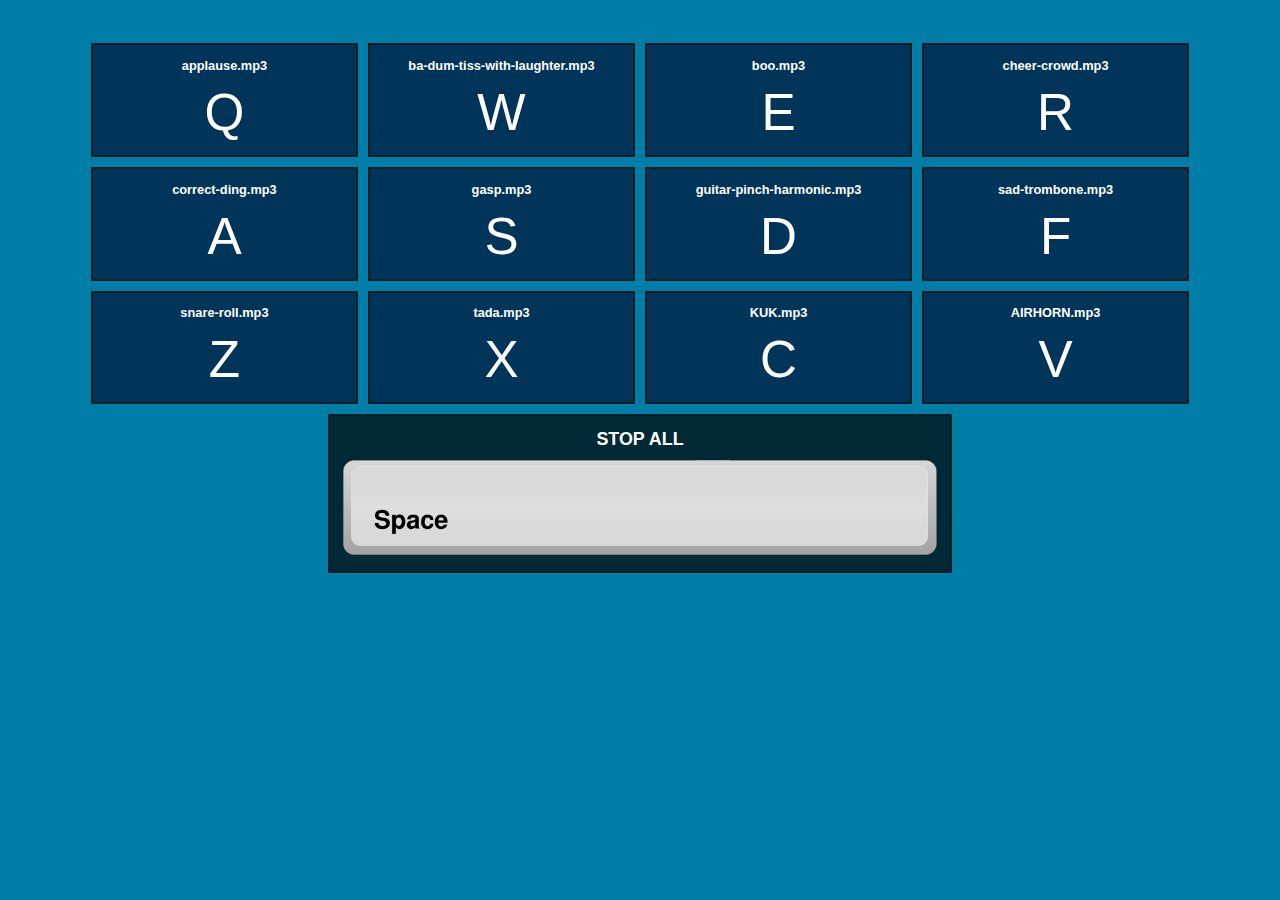
==== index.html @ 827bb026 "Update index.html" ====
<!DOCTYPE html>
<html lang="en" dir="ltr">
  <head>
    <meta charset="utf-8">
    <title></title>
    <link rel="stylesheet" href="styles.css">
    <link rel="shortcut icon" href="favicon.ico" type="image/x-icon"/>
  </head>
  <body>
    <main class="container">
      <section id="sounds">

      </section>
      <div id="stopButton" class="sound">
        <h2>STOP ALL</h2>
        <img src="keys/space.png" alt="">
      </div>
    </main>
    <script src="app.js" charset="utf-8"></script>
  </body>
</html>
---- styles.css ----
body {
  font-family: sans-serif;
  background: #007EA7;
  color: white;
  text-align: center;
  font-size: 1vw;
}

h1 {
  font-size: 3vw;
}

h2 {
  font-size: 1em;
  margin: 0px 0px 10px 0px;
}

.container {
  margin: 3em;
}

#sounds {
  /* background: #00171F; */
  /* margin: 1em; */
}

.sound {
  text-align: center;
  border: 2px solid rgb(0, 28, 37);
  /* border-radius: 20px; */
  background: #003459;
  margin: 5px;
  display: inline-block;
  width: 20%;
  padding: 1em;
}

.sound img {
  /* display: none;*/
  width: 0px;
  height: 0px;
}

.KeyCodeText {
  text-align: center;
  display: inline-block;
  font-size: 4em;
}

#stopButton {
  width: 50%;
  background: rgb(0, 40, 53);
  padding: 1em;
}

#stopButton h2 {
  font-size: 1.4em;
}

#stopButton img {
  width: 100%;
  height: auto;
}
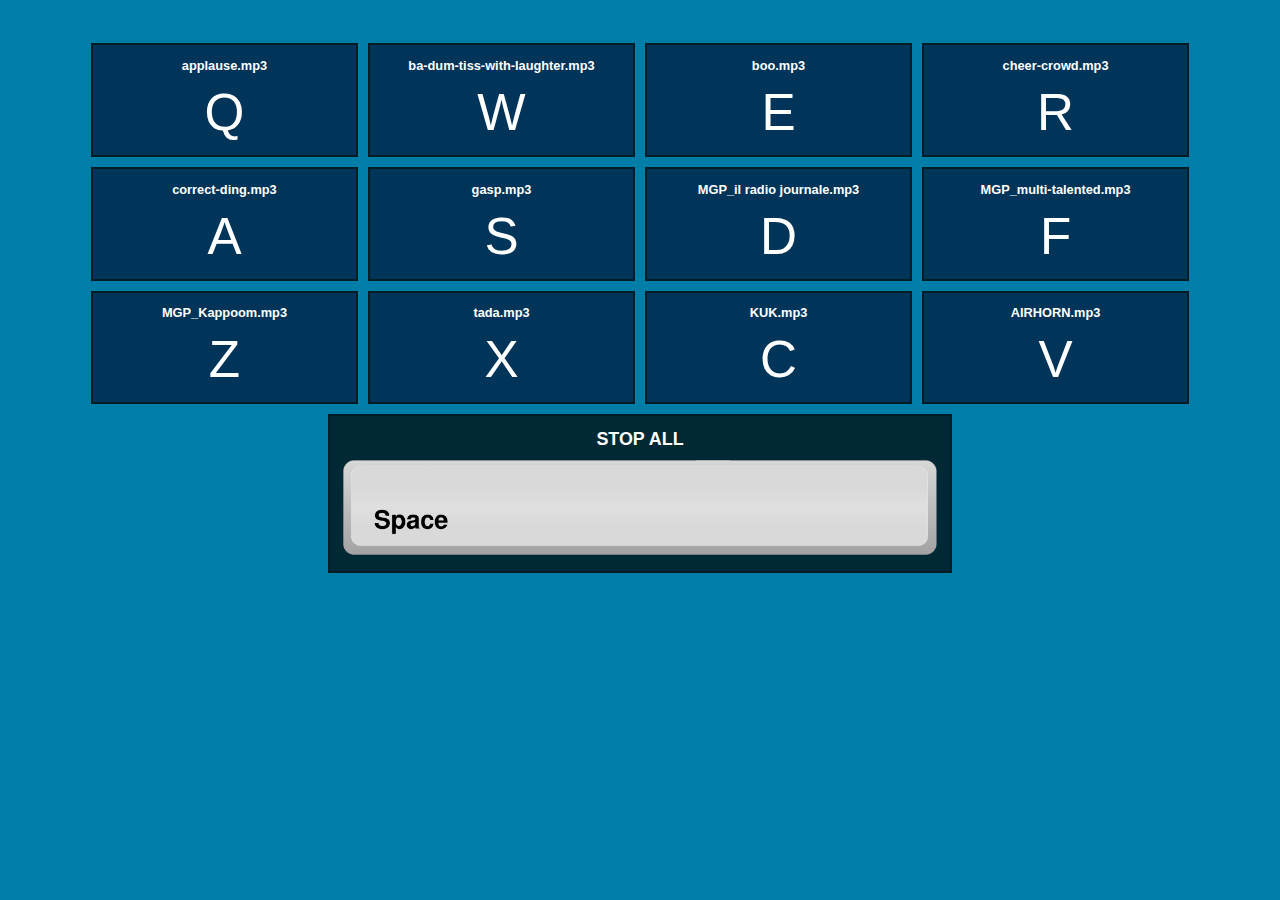
==== commit 1796be78: "" ====
--- a/index.html
+++ b/index.html
@@ -2,7 +2,7 @@
 <html lang="en" dir="ltr">
   <head>
     <meta charset="utf-8">
-    <title></title>
+    <title>Boundsoard</title>
     <link rel="stylesheet" href="styles.css">
     <link rel="shortcut icon" href="favicon.ico" type="image/x-icon"/>
   </head>
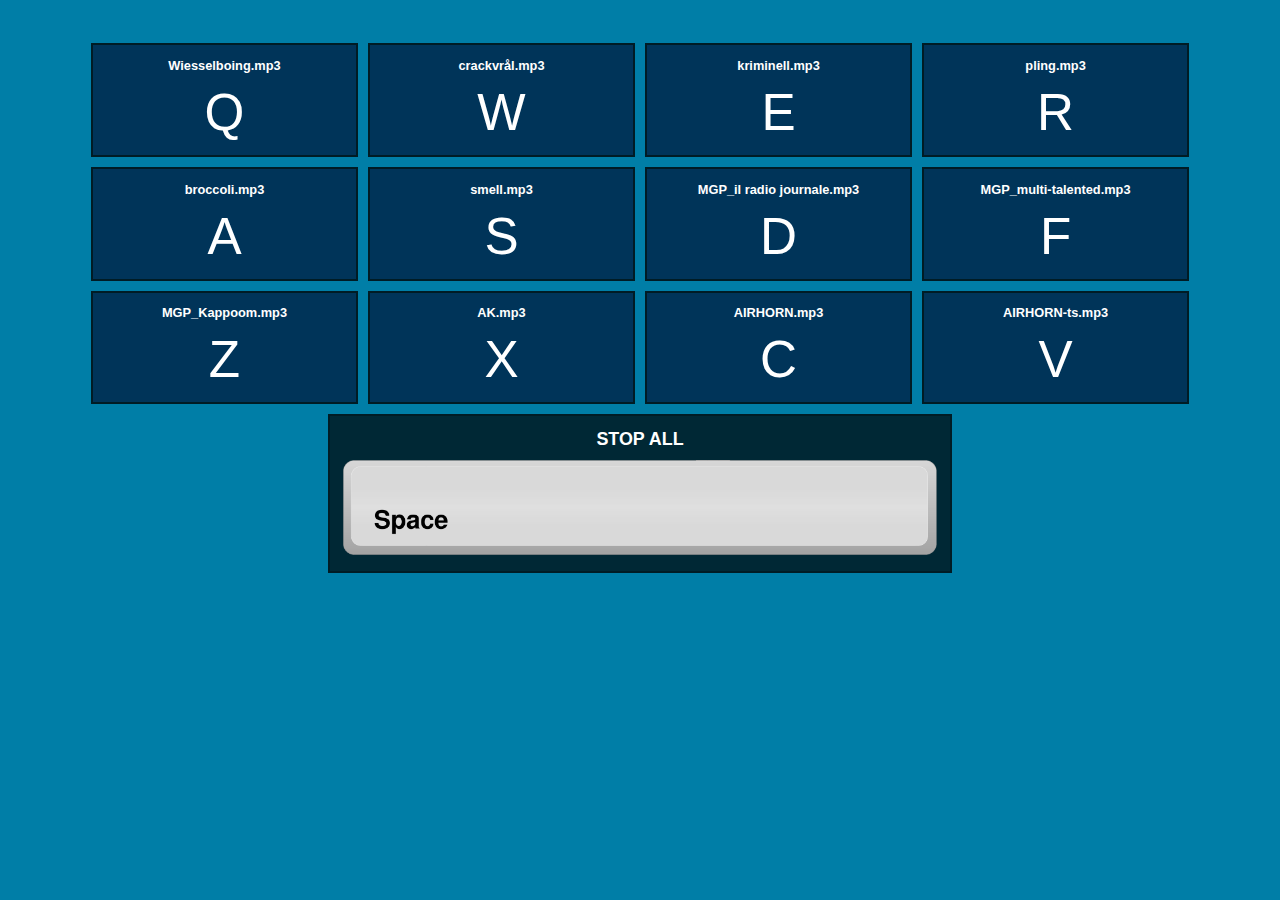
==== commit aa81ef99: "" ====
--- a/index.html
+++ b/index.html
@@ -1,21 +1,21 @@
 <!DOCTYPE html>
 <html lang="en" dir="ltr">
-  <head>
-    <meta charset="utf-8">
-    <title>Boundsoard</title>
-    <link rel="stylesheet" href="styles.css">
-    <link rel="shortcut icon" href="favicon.ico" type="image/x-icon"/>
-  </head>
-  <body>
-    <main class="container">
-      <section id="sounds">
+	<head>
+		<meta charset="utf-8">
+		<title>Boundsoard</title>
+		<link rel="stylesheet" href="styles.css">
+		<link rel="shortcut icon" type="image/png" href="favicon.png"/>
+	</head>
+	<body>
+		<main class="container">
+			<section id="sounds">
 
-      </section>
-      <div id="stopButton" class="sound">
-        <h2>STOP ALL</h2>
-        <img src="keys/space.png" alt="">
-      </div>
-    </main>
-    <script src="app.js" charset="utf-8"></script>
-  </body>
+			</section>
+			<div id="stopButton" class="sound">
+				<h2>STOP ALL</h2>
+				<img src="keys/space.png" alt="">
+			</div>
+		</main>
+		<script src="app.js" charset="utf-8"></script>
+	</body>
 </html>--- a/styles.css
+++ b/styles.css
@@ -1,63 +1,63 @@
 body {
-  font-family: sans-serif;
-  background: #007EA7;
-  color: white;
-  text-align: center;
-  font-size: 1vw;
+	font-family: sans-serif;
+	background: #007EA7;
+	color: white;
+	text-align: center;
+	font-size: 1vw;
 }
 
 h1 {
-  font-size: 3vw;
+	font-size: 3vw;
 }
 
 h2 {
-  font-size: 1em;
-  margin: 0px 0px 10px 0px;
+	font-size: 1em;
+	margin: 0px 0px 10px 0px;
 }
 
 .container {
-  margin: 3em;
+	margin: 3em;
 }
 
 #sounds {
-  /* background: #00171F; */
-  /* margin: 1em; */
+	/* background: #00171F; */
+	/* margin: 1em; */
 }
 
 .sound {
-  text-align: center;
-  border: 2px solid rgb(0, 28, 37);
-  /* border-radius: 20px; */
-  background: #003459;
-  margin: 5px;
-  display: inline-block;
-  width: 20%;
-  padding: 1em;
+	text-align: center;
+	border: 2px solid rgb(0, 28, 37);
+	/* border-radius: 20px; */
+	background: #003459;
+	margin: 5px;
+	display: inline-block;
+	width: 20%;
+	padding: 1em;
 }
 
 .sound img {
-  /* display: none;*/
-  width: 0px;
-  height: 0px;
+	/* display: none;*/
+	width: 0px;
+	height: 0px;
 }
 
 .KeyCodeText {
-  text-align: center;
-  display: inline-block;
-  font-size: 4em;
+	text-align: center;
+	display: inline-block;
+	font-size: 4em;
 }
 
 #stopButton {
-  width: 50%;
-  background: rgb(0, 40, 53);
-  padding: 1em;
+	width: 50%;
+	background: rgb(0, 40, 53);
+	padding: 1em;
 }
 
 #stopButton h2 {
-  font-size: 1.4em;
+	font-size: 1.4em;
 }
 
 #stopButton img {
-  width: 100%;
-  height: auto;
+	width: 100%;
+	height: auto;
 }
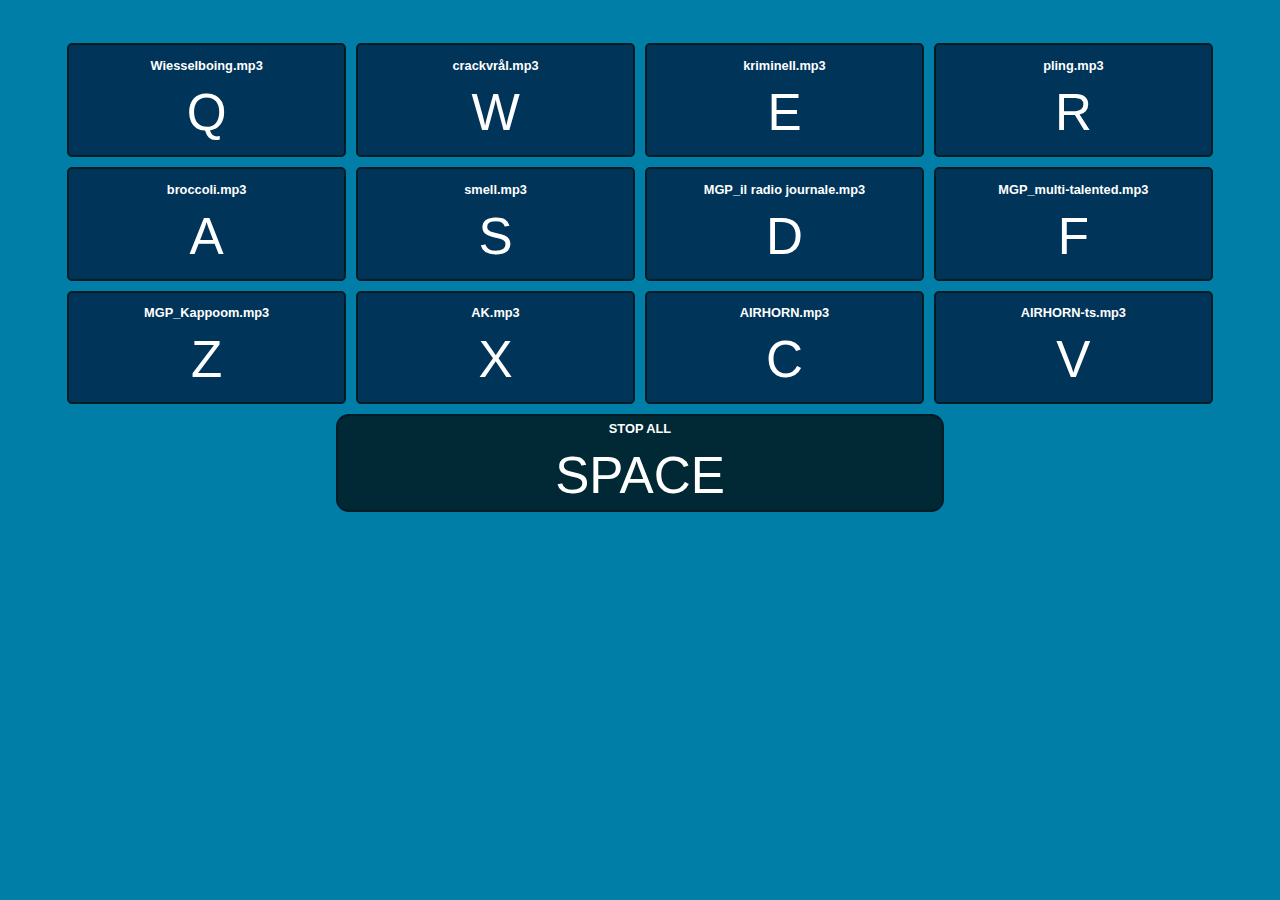
==== commit 92bbb31b: "" ====
--- a/index.html
+++ b/index.html
@@ -9,13 +9,15 @@
 	<body>
 		<main class="container">
 			<section id="sounds">
-
+				
 			</section>
 			<div id="stopButton" class="sound">
 				<h2>STOP ALL</h2>
-				<img src="keys/space.png" alt="">
+				<span class="KeyCodeText">SPACE</span>
 			</div>
 		</main>
 		<script src="app.js" charset="utf-8"></script>
 	</body>
-</html>+</html>
+
+<!-- 🐱‍👤 -->--- a/styles.css
+++ b/styles.css
@@ -20,25 +20,19 @@
 }
 
 #sounds {
-	/* background: #00171F; */
-	/* margin: 1em; */
+	padding: 0px;
 }
 
 .sound {
 	text-align: center;
 	border: 2px solid rgb(0, 28, 37);
 	/* border-radius: 20px; */
+	border-radius: 0.4em;
 	background: #003459;
 	margin: 5px;
 	display: inline-block;
-	width: 20%;
+	width: 21%;
 	padding: 1em;
-}
-
-.sound img {
-	/* display: none;*/
-	width: 0px;
-	height: 0px;
 }
 
 .KeyCodeText {
@@ -49,13 +43,17 @@
 
 #stopButton {
 	width: 50%;
+	height: 40%;
 	background: rgb(0, 40, 53);
-	padding: 1em;
+	padding: 0.4em;
+	border-radius: 1em;
 }
 
+/*
 #stopButton h2 {
-	font-size: 1.4em;
+	font-size: 2em;
 }
+*/
 
 #stopButton img {
 	width: 100%;
